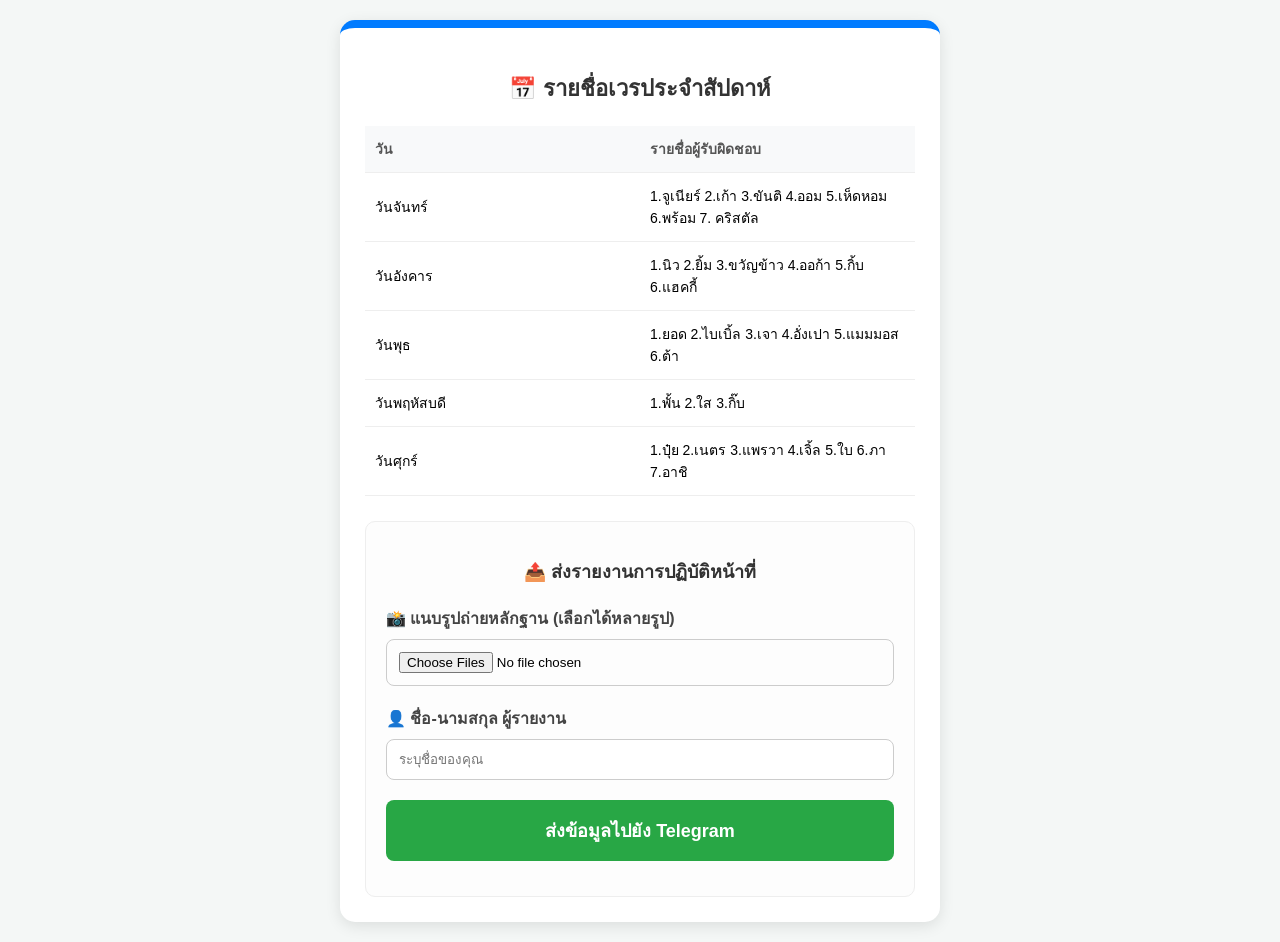
==== ทำเวร.html @ 1aa6cfa6 "Add files via upload" ====
<!DOCTYPE html>
<html lang="th">
<head>
    <meta charset="UTF-8">
    <meta name="viewport" content="width=device-width, initial-scale=1.0">
    <title>ระบบรายงานส่งเวร - ม.4/1</title>
    <link rel="stylesheet" href="style.css">
</head>
<body>

<div class="container">
    <h2>📅 รายชื่อเวรประจำสัปดาห์</h2>
    <table class="duty-table">
        <thead>
            <tr><th>วัน</th><th>รายชื่อผู้รับผิดชอบ</th></tr>
        </thead>
        <tbody>
            <tr id="d-1"><td>วันจันทร์</td><td>1.จูเนียร์ 2.เก้า 3.ขันติ 4.ออม 5.เห็ดหอม 6.พร้อม 7. คริสตัล</td></tr>
            <tr id="d-2"><td>วันอังคาร</td><td>1.นิว 2.ยิ้ม 3.ขวัญข้าว 4.ออก้า 5.กิ้บ 6.แฮคกี้</td></tr>
            <tr id="d-3"><td>วันพุธ</td><td>1.ยอด 2.ไบเบิ้ล 3.เจา 4.อั่งเปา 5.แมมมอส 6.ต้า</td></tr>
            <tr id="d-4"><td>วันพฤหัสบดี</td><td>1.พั้น 2.ใส 3.กิ๊บ</td></tr>
            <tr id="d-5"><td>วันศุกร์</td><td>1.ปุ๋ย 2.เนตร 3.แพรวา 4.เจิ้ล 5.ใบ 6.ภา 7.อาชิ</td></tr>
        </tbody>
    </table>

    <div class="form-section">
        <h2 style="font-size: 18px;">📤 ส่งรายงานการปฏิบัติหน้าที่</h2>
        <label>📸 แนบรูปถ่ายหลักฐาน (เลือกได้หลายรูป)</label>
        <input type="file" id="photoInput" accept="image/*" multiple>
        
        <label>👤 ชื่อ-นามสกุล ผู้รายงาน</label>
        <input type="text" id="senderName" placeholder="ระบุชื่อของคุณ">
        
        <button class="btn-submit" onclick="sendReport()">ส่งข้อมูลไปยัง Telegram</button>
        <div id="status"></div>
    </div>
</div>

<!-- แก้จาก script.js เป็น Java.js ให้ตรงกับใน VS Code ของคุณ -->
<script src="Java.js"></script> 
</body>
</html>
---- style.css ----
body { font-family: 'Sarabun', sans-serif; background-color: #f4f7f6; display: flex; justify-content: center; padding: 20px; margin: 0; }
.container { background: white; border-radius: 15px; box-shadow: 0 4px 15px rgba(0,0,0,0.1); width: 100%; max-width: 550px; padding: 25px; border-top: 8px solid #007bff; }
h2 { color: #333; text-align: center; margin-bottom: 20px; font-size: 22px; }
.duty-table { width: 100%; border-collapse: collapse; margin-bottom: 25px; font-size: 14px; }
.duty-table th, .duty-table td { padding: 12px 10px; text-align: left; border-bottom: 1px solid #eee; }
.duty-table th { background-color: #f8f9fa; color: #555; width: 100px; }
.today-highlight { background-color: #e7f3ff !important; color: #007bff !important; font-weight: bold; }
.form-section { background: #fdfdfd; padding: 20px; border-radius: 10px; border: 1px solid #eee; }
label { display: block; margin-bottom: 8px; font-weight: bold; color: #444; }
input[type="text"], input[type="file"] { width: 100%; padding: 12px; margin-bottom: 20px; border: 1px solid #ccc; border-radius: 8px; box-sizing: border-box; }
.btn-submit { background-color: #28a745; color: white; border: none; padding: 16px; border-radius: 8px; font-size: 18px; font-weight: bold; cursor: pointer; width: 100%; transition: 0.3s; }
.btn-submit:hover { background-color: #218838; }
#status { text-align: center; margin-top: 15px; font-weight: bold; }
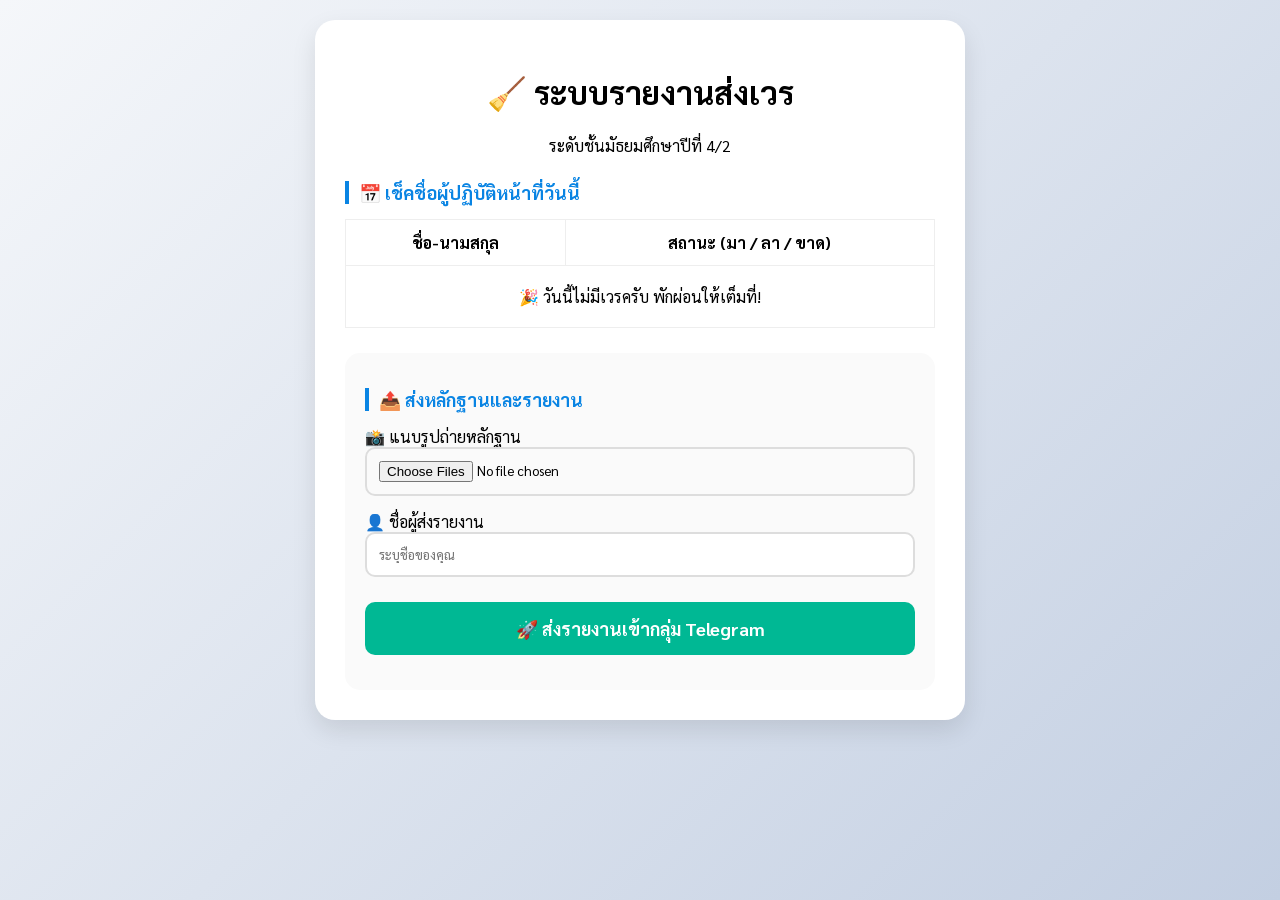
==== commit 3424d25d: "Add files via upload" ====
--- a/ทำเวร.html
+++ b/ทำเวร.html
@@ -3,40 +3,52 @@
 <head>
     <meta charset="UTF-8">
     <meta name="viewport" content="width=device-width, initial-scale=1.0">
-    <title>ระบบรายงานส่งเวร - ม.4/1</title>
+    <title>ระบบรายงานส่งเวร - ม.4/2</title>
+    <link href="https://fonts.googleapis.com/css2?family=Sarabun:wght@400;700&display=swap" rel="stylesheet">
     <link rel="stylesheet" href="style.css">
 </head>
 <body>
 
 <div class="container">
-    <h2>📅 รายชื่อเวรประจำสัปดาห์</h2>
-    <table class="duty-table">
-        <thead>
-            <tr><th>วัน</th><th>รายชื่อผู้รับผิดชอบ</th></tr>
-        </thead>
-        <tbody>
-            <tr id="d-1"><td>วันจันทร์</td><td>1.จูเนียร์ 2.เก้า 3.ขันติ 4.ออม 5.เห็ดหอม 6.พร้อม 7. คริสตัล</td></tr>
-            <tr id="d-2"><td>วันอังคาร</td><td>1.นิว 2.ยิ้ม 3.ขวัญข้าว 4.ออก้า 5.กิ้บ 6.แฮคกี้</td></tr>
-            <tr id="d-3"><td>วันพุธ</td><td>1.ยอด 2.ไบเบิ้ล 3.เจา 4.อั่งเปา 5.แมมมอส 6.ต้า</td></tr>
-            <tr id="d-4"><td>วันพฤหัสบดี</td><td>1.พั้น 2.ใส 3.กิ๊บ</td></tr>
-            <tr id="d-5"><td>วันศุกร์</td><td>1.ปุ๋ย 2.เนตร 3.แพรวา 4.เจิ้ล 5.ใบ 6.ภา 7.อาชิ</td></tr>
-        </tbody>
-    </table>
+    <header>
+        <h1>🧹 ระบบรายงานส่งเวร</h1>
+        <p>ระดับชั้นมัธยมศึกษาปีที่ 4/2</p>
+    </header>
 
-    <div class="form-section">
-        <h2 style="font-size: 18px;">📤 ส่งรายงานการปฏิบัติหน้าที่</h2>
-        <label>📸 แนบรูปถ่ายหลักฐาน (เลือกได้หลายรูป)</label>
-        <input type="file" id="photoInput" accept="image/*" multiple>
+    <section class="duty-section">
+        <h2>📅 เช็คชื่อผู้ปฏิบัติหน้าที่วันนี้</h2>
+        <div class="table-wrapper">
+            <table class="duty-table">
+                <thead>
+                    <tr>
+                        <th>ชื่อ-นามสกุล</th>
+                        <th style="text-align:center;">สถานะ (มา / ลา / ขาด)</th>
+                    </tr>
+                </thead>
+                <tbody id="duty-list">
+                    <!-- รายชื่อจะแสดงที่นี่ -->
+                </tbody>
+            </table>
+        </div>
+    </section>
+
+    <section class="form-section">
+        <h2>📤 ส่งหลักฐานและรายงาน</h2>
+        <div class="input-group">
+            <label for="photoInput">📸 แนบรูปถ่ายหลักฐาน</label>
+            <input type="file" id="photoInput" accept="image/*" multiple>
+        </div>
         
-        <label>👤 ชื่อ-นามสกุล ผู้รายงาน</label>
-        <input type="text" id="senderName" placeholder="ระบุชื่อของคุณ">
+        <div class="input-group">
+            <label for="senderName">👤 ชื่อผู้ส่งรายงาน</label>
+            <input type="text" id="senderName" placeholder="ระบุชื่อของคุณ">
+        </div>
         
-        <button class="btn-submit" onclick="sendReport()">ส่งข้อมูลไปยัง Telegram</button>
+        <button class="btn-submit" onclick="sendReport()">🚀 ส่งรายงานเข้ากลุ่ม Telegram</button>
         <div id="status"></div>
-    </div>
+    </section>
 </div>
 
-<!-- แก้จาก script.js เป็น Java.js ให้ตรงกับใน VS Code ของคุณ -->
 <script src="Java.js"></script> 
 </body>
 </html>
--- a/style.css
+++ b/style.css
@@ -1,13 +1,106 @@
-body { font-family: 'Sarabun', sans-serif; background-color: #f4f7f6; display: flex; justify-content: center; padding: 20px; margin: 0; }
-.container { background: white; border-radius: 15px; box-shadow: 0 4px 15px rgba(0,0,0,0.1); width: 100%; max-width: 550px; padding: 25px; border-top: 8px solid #007bff; }
-h2 { color: #333; text-align: center; margin-bottom: 20px; font-size: 22px; }
-.duty-table { width: 100%; border-collapse: collapse; margin-bottom: 25px; font-size: 14px; }
-.duty-table th, .duty-table td { padding: 12px 10px; text-align: left; border-bottom: 1px solid #eee; }
-.duty-table th { background-color: #f8f9fa; color: #555; width: 100px; }
-.today-highlight { background-color: #e7f3ff !important; color: #007bff !important; font-weight: bold; }
-.form-section { background: #fdfdfd; padding: 20px; border-radius: 10px; border: 1px solid #eee; }
-label { display: block; margin-bottom: 8px; font-weight: bold; color: #444; }
-input[type="text"], input[type="file"] { width: 100%; padding: 12px; margin-bottom: 20px; border: 1px solid #ccc; border-radius: 8px; box-sizing: border-box; }
-.btn-submit { background-color: #28a745; color: white; border: none; padding: 16px; border-radius: 8px; font-size: 18px; font-weight: bold; cursor: pointer; width: 100%; transition: 0.3s; }
-.btn-submit:hover { background-color: #218838; }
-#status { text-align: center; margin-top: 15px; font-weight: bold; }+* {
+    box-sizing: border-box;
+    font-family: 'Sarabun', sans-serif;
+}
+
+body {
+    background: linear-gradient(135deg, #f5f7fa 0%, #c3cfe2 100%);
+    display: flex;
+    justify-content: center;
+    align-items: flex-start;
+    min-height: 100vh;
+    margin: 0;
+    padding: 20px;
+}
+
+.container {
+    background: white;
+    width: 100%;
+    max-width: 650px;
+    padding: 30px;
+    border-radius: 20px;
+    box-shadow: 0 10px 25px rgba(0,0,0,0.1);
+}
+
+header {
+    text-align: center;
+    margin-bottom: 25px;
+}
+
+h2 {
+    font-size: 18px;
+    color: #0984e3;
+    border-left: 4px solid #0984e3;
+    padding-left: 10px;
+    margin-bottom: 15px;
+}
+
+.table-wrapper {
+    margin-bottom: 25px;
+    overflow-x: auto;
+}
+
+.duty-table {
+    width: 100%;
+    border-collapse: collapse;
+}
+
+.duty-table th, .duty-table td {
+    padding: 12px;
+    border: 1px solid #eee;
+}
+
+.status-group {
+    display: flex;
+    justify-content: center;
+    gap: 15px;
+}
+
+.status-option {
+    display: flex;
+    align-items: center;
+    gap: 5px;
+    font-size: 14px;
+    cursor: pointer;
+}
+
+/* สีสันสถานะ */
+.label-present { color: #00b894; font-weight: bold; }
+.label-leave { color: #f1c40f; font-weight: bold; }
+.label-absent { color: #d63031; font-weight: bold; }
+
+.form-section {
+    background: #fafafa;
+    padding: 20px;
+    border-radius: 15px;
+}
+
+.input-group {
+    margin-bottom: 15px;
+}
+
+input[type="text"], input[type="file"] {
+    width: 100%;
+    padding: 12px;
+    border: 2px solid #ddd;
+    border-radius: 10px;
+}
+
+.btn-submit {
+    background-color: #00b894;
+    color: white;
+    border: none;
+    padding: 15px;
+    border-radius: 10px;
+    font-size: 18px;
+    font-weight: bold;
+    cursor: pointer;
+    width: 100%;
+    margin-top: 10px;
+}
+
+#status {
+    text-align: center;
+    margin-top: 15px;
+    font-weight: bold;
+}
